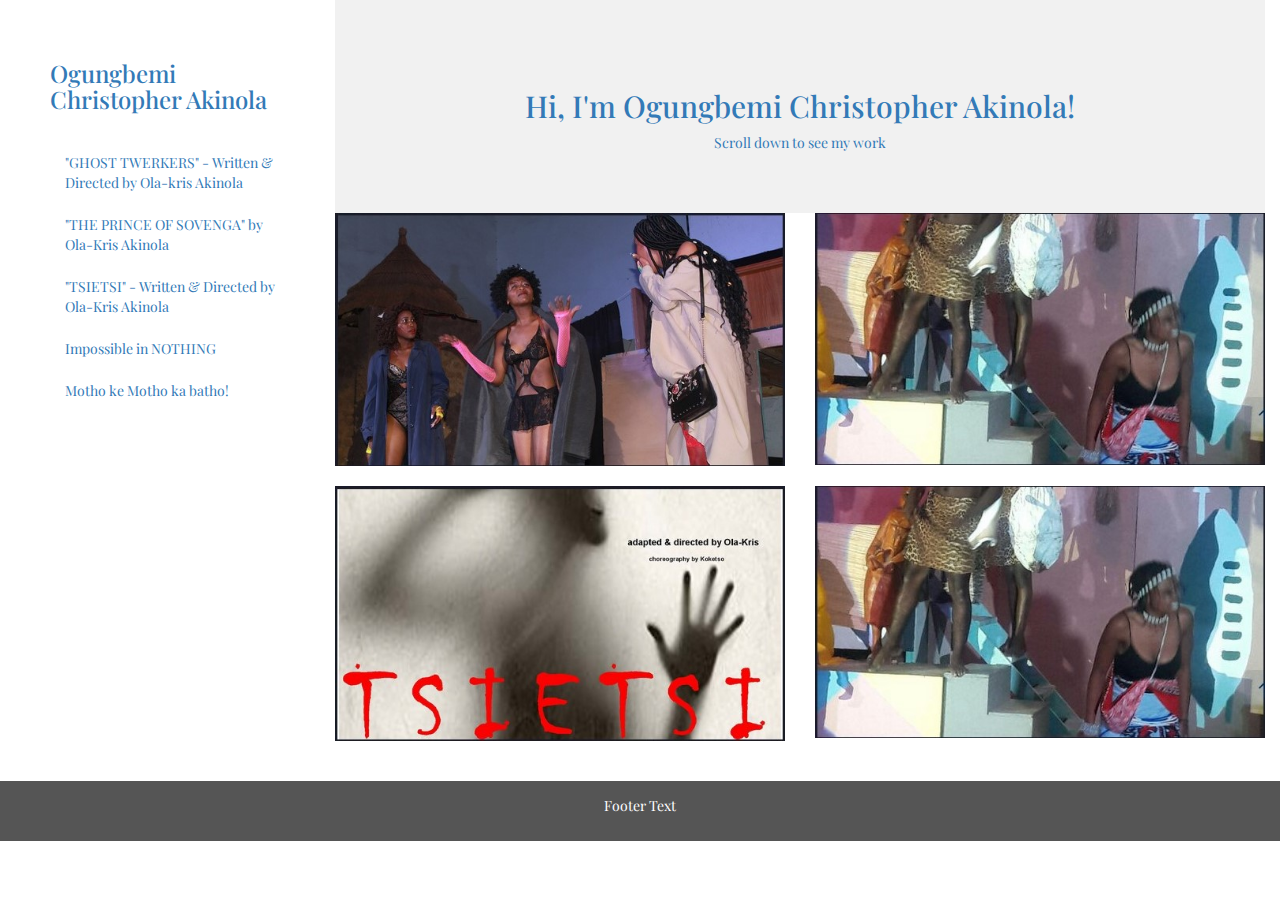
==== index.html @ 7c8583b6 "Fixing site" ====
<!DOCTYPE html>
<html lang="en">
    <head>
        <title>Ogungbemi Akinola</title>
        <meta charset="utf-8">
        <meta name="viewport" content="width=device-width, initial-scale=1">
        <link rel="stylesheet" href="https://maxcdn.bootstrapcdn.com/bootstrap/3.4.1/css/bootstrap.min.css">
        <link rel="stylesheet" href="./css/styles.css">
        <link rel="preconnect" href="https://fonts.googleapis.com">
        <link rel="preconnect" href="https://fonts.gstatic.com" crossorigin>
        <link href="https://fonts.googleapis.com/css2?family=Playfair+Display&display=swap" rel="stylesheet">
        <script src="https://ajax.googleapis.com/ajax/libs/jquery/3.6.1/jquery.min.js"></script>
        <script src="https://maxcdn.bootstrapcdn.com/bootstrap/3.4.1/js/bootstrap.min.js"></script>
    </head>

    <body>
        <div class="container-fluid">
            <div class="row content">
                <div class="col-sm-3 sidenav">
                    <a href="./index.html">
                        <h3 class="on-hover">Ogungbemi Christopher Akinola</h3>
                    </a>
                    <ul class="nav nav-stacked">
                        <br>
                        <li><a href="./ghost.html">"GHOST TWERKERS" - Written & Directed by Ola-kris Akinola</a></li>
                        <li><a href="./sovenga.html">"THE PRINCE OF SOVENGA" by Ola-Kris Akinola</a></li>
                        <li ><a href="./tsietsi.html">"TSIETSI" - Written & Directed by Ola-Kris Akinola</a></li>
                        <li><a href="./impossible.html">Impossible in NOTHING</a></li>
                        <li><a href="./contact.html">Motho ke Motho ka batho!</a></li>
                    </ul><br>
                </div>

                <div class="col-sm-9">
                    <div class="main-title">
                        <h2>Hi, I'm Ogungbemi Christopher Akinola!</h2>
                        <p>Scroll down to see my work</p>
                    </div>

                    <div class="row">
                        <div class="col-sm-6">
                            <a href="./ghost.html" class="hover-image">
                                <img src="./img/Screenshot2.jpg" alt="Image 1" class="img-responsive" style="width:100%">
                            </a>
                        </div>
                        <div class="col-sm-6">
                            <a href="./sovenga.html" class="hover-image">
                                <img src="./img/Screenshot3.jpg" alt="Image 1" class="img-responsive" style="width:100%">
                            </a>
                        </div>
                    </div>

                    <div class="row">
                        <div class="col-sm-6">
                            <a href="./tsietsi.html" class="hover-image">
                                <img src="./img/Screenshot1.jpg" alt="Image 1" class="img-responsive" style="width:100%">
                            </a>    
                        </div>
                        <div class="col-sm-6">
                            <a href="./impossible.html" class="hover-image">
                                <img src="./img/Screenshot3.jpg" alt="Image 1" class="img-responsive" style="width:100%">
                            </a>
                        </div>
                    </div>
                </div>
            </div>
        </div>
    </body>

    <footer class="container-fluid">
        <p>Footer Text</p>
    </footer>
</html>
---- css/styles.css ----
body {
  font-family: 'Playfair Display', serif;
  text-decoration: none;
}

/* Set height of the grid so .sidenav can be 100% (adjust if needed) */
    .row.content {height: auto}
    
/* Set gray background color and 100% height */
    .sidenav {
      background-color: white;
      height: 100%;
      word-wrap: break-word;
      padding-left: 50px;
      padding-top: 40px;
    }

    .on-hover:hover {
      text-decoration: none;
    }

    .main-title {
        background-color: #f1f1f1;
        color: #337ab7;
        padding-top: 70px;
        padding-right: 30px;
        padding-left: 30px;
        padding-bottom: 50px;
        text-align: center;
    }

    .main-title p{
      word-wrap: break-word;
    }

    .img-container {
      width: 400px;
      height: 300px;
      overflow: hidden;
    }
    
    .img-edit {
      width: 100%;
      height: auto;
    }

    .row {
      padding-bottom: 20px;
    }
    
    .hover-image::hover {
      background-color: #337ab7;
    }
    
/* Set black background color, white text and some padding */
    footer {
      background-color: #555;
      text-align: center;
      color: white;
      position: absolute;
      width: 100%;
      padding: 15px;
    }
    
/* On small screens, set height to 'auto' for sidenav and grid */
    @media screen and (max-width: 767px) {
      .sidenav {
        height: auto;
        padding: 15px;
      }
      .row.content {height: auto;} 
    }
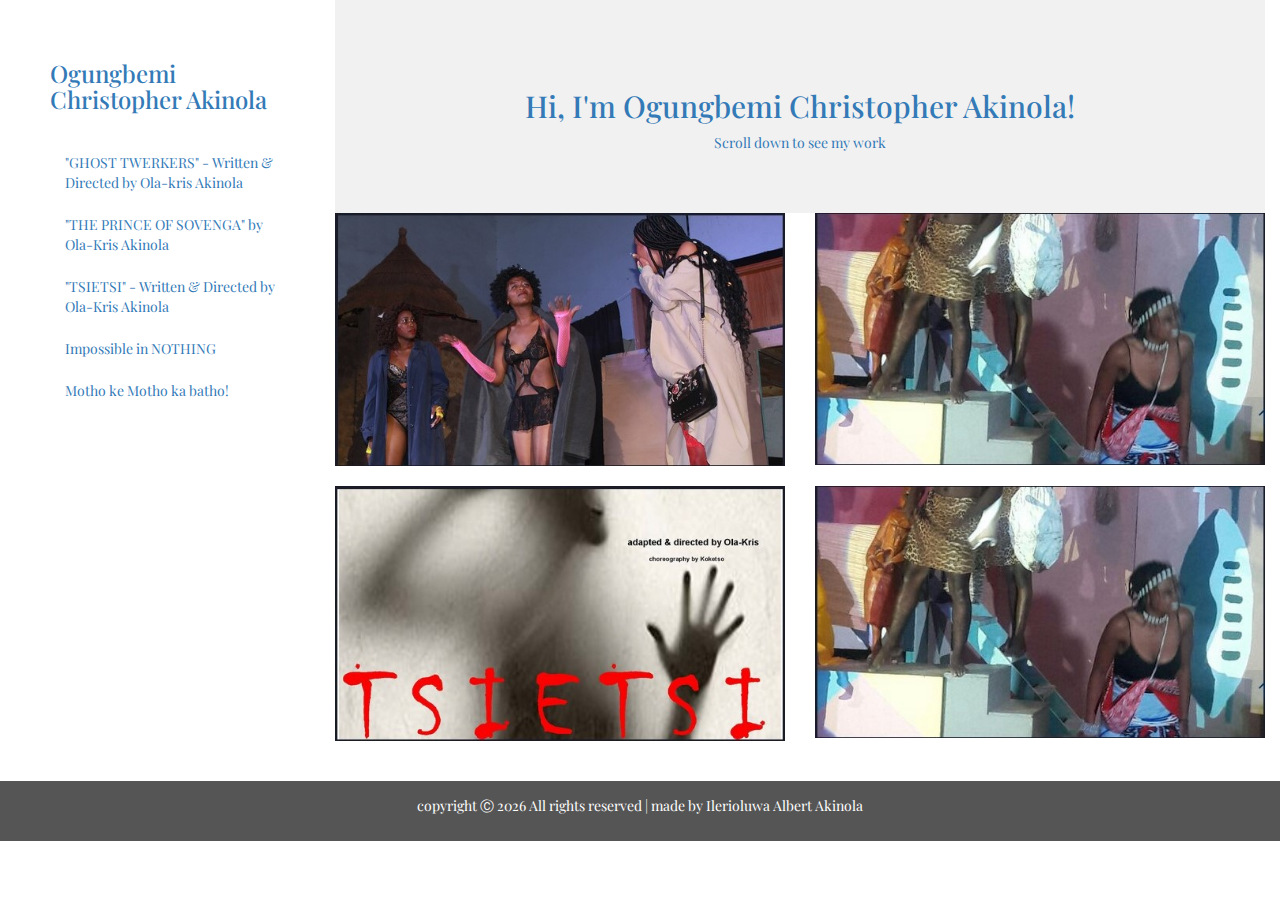
==== commit b6d1cf1c: "Hover functionality" ====
--- a/index.html
+++ b/index.html
@@ -40,11 +40,17 @@
                         <div class="col-sm-6">
                             <a href="./ghost.html" class="hover-image">
                                 <img src="./img/Screenshot2.jpg" alt="Image 1" class="img-responsive" style="width:100%">
+                                <div class="portfolio-box-caption">
+                                    <div class="project-name">Ghost Twerkers</div>
+                                </div>
                             </a>
                         </div>
                         <div class="col-sm-6">
                             <a href="./sovenga.html" class="hover-image">
                                 <img src="./img/Screenshot3.jpg" alt="Image 1" class="img-responsive" style="width:100%">
+                                <div class="portfolio-box-caption">
+                                    <div class="project-name">Prince Of Sovenga</div>
+                                </div>
                             </a>
                         </div>
                     </div>
@@ -53,11 +59,17 @@
                         <div class="col-sm-6">
                             <a href="./tsietsi.html" class="hover-image">
                                 <img src="./img/Screenshot1.jpg" alt="Image 1" class="img-responsive" style="width:100%">
+                                <div class="portfolio-box-caption">
+                                    <div class="project-name">Tsietsi</div>
+                                </div>
                             </a>    
                         </div>
                         <div class="col-sm-6">
                             <a href="./impossible.html" class="hover-image">
                                 <img src="./img/Screenshot3.jpg" alt="Image 1" class="img-responsive" style="width:100%">
+                                <div class="portfolio-box-caption">
+                                    <div class="project-name">Impossible in Nothing</div>
+                                </div>
                             </a>
                         </div>
                     </div>
@@ -66,8 +78,11 @@
         </div>
     </body>
 
-    <footer class="container-fluid">
-        <p>Footer Text</p>
+    <footer class="container-fluid footer-bottom">
+        <p> copyright &#9400;
+            <script>document.write(new Date().getFullYear());</script>
+            All rights reserved | made by Ilerioluwa Albert Akinola 
+        </p>
     </footer>
 </html>
 
--- a/css/styles.css
+++ b/css/styles.css
@@ -48,10 +48,33 @@
       padding-bottom: 20px;
     }
     
-    .hover-image::hover {
-      background-color: #337ab7;
+    .portfolio-box-caption {
+      display: flex;
+      align-items: center;
+      justify-content: center;
+      flex-direction: column;
+      width: 95%;
+      height: 100%;
+      position: absolute;
+      bottom: 0;
+      text-align: center;
+      opacity: 0;
+      color: #fff;
+      background: #337ab7;
+      transition: opacity 0.25s ease;
+      text-align: center;
+    }
+
+    .project-name {
+      font-size: 2rem;
+      font-weight: 600;
+      text-transform: uppercase;
     }
     
+    .hover-image:hover .portfolio-box-caption {
+      opacity: 0.7;
+    }
+
 /* Set black background color, white text and some padding */
     footer {
       background-color: #555;
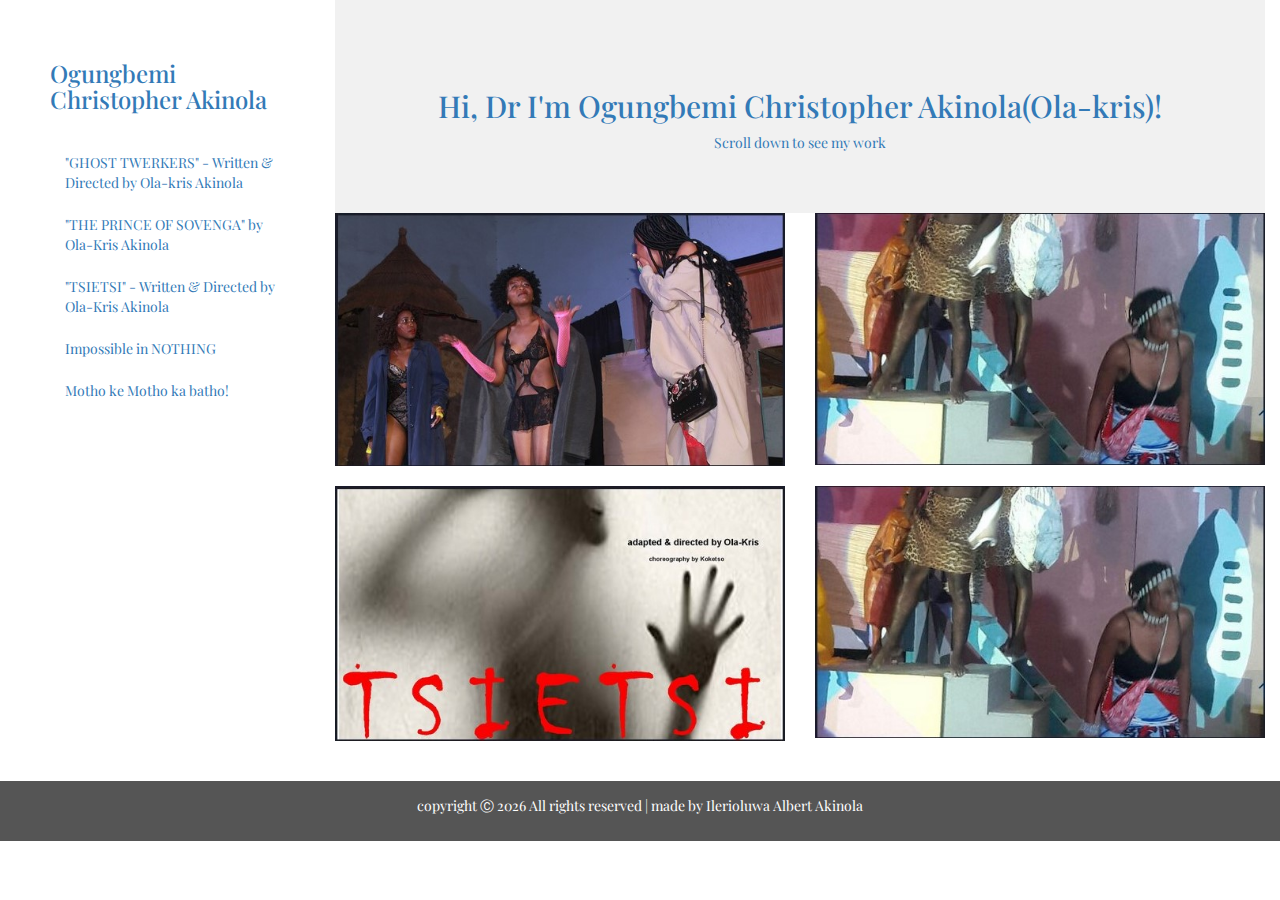
==== commit fcda2a7b: "Update index.html" ====
--- a/index.html
+++ b/index.html
@@ -32,7 +32,7 @@
 
                 <div class="col-sm-9">
                     <div class="main-title">
-                        <h2>Hi, I'm Ogungbemi Christopher Akinola!</h2>
+                        <h2>Hi, Dr I'm Ogungbemi Christopher Akinola(Ola-kris)!</h2>
                         <p>Scroll down to see my work</p>
                     </div>
 
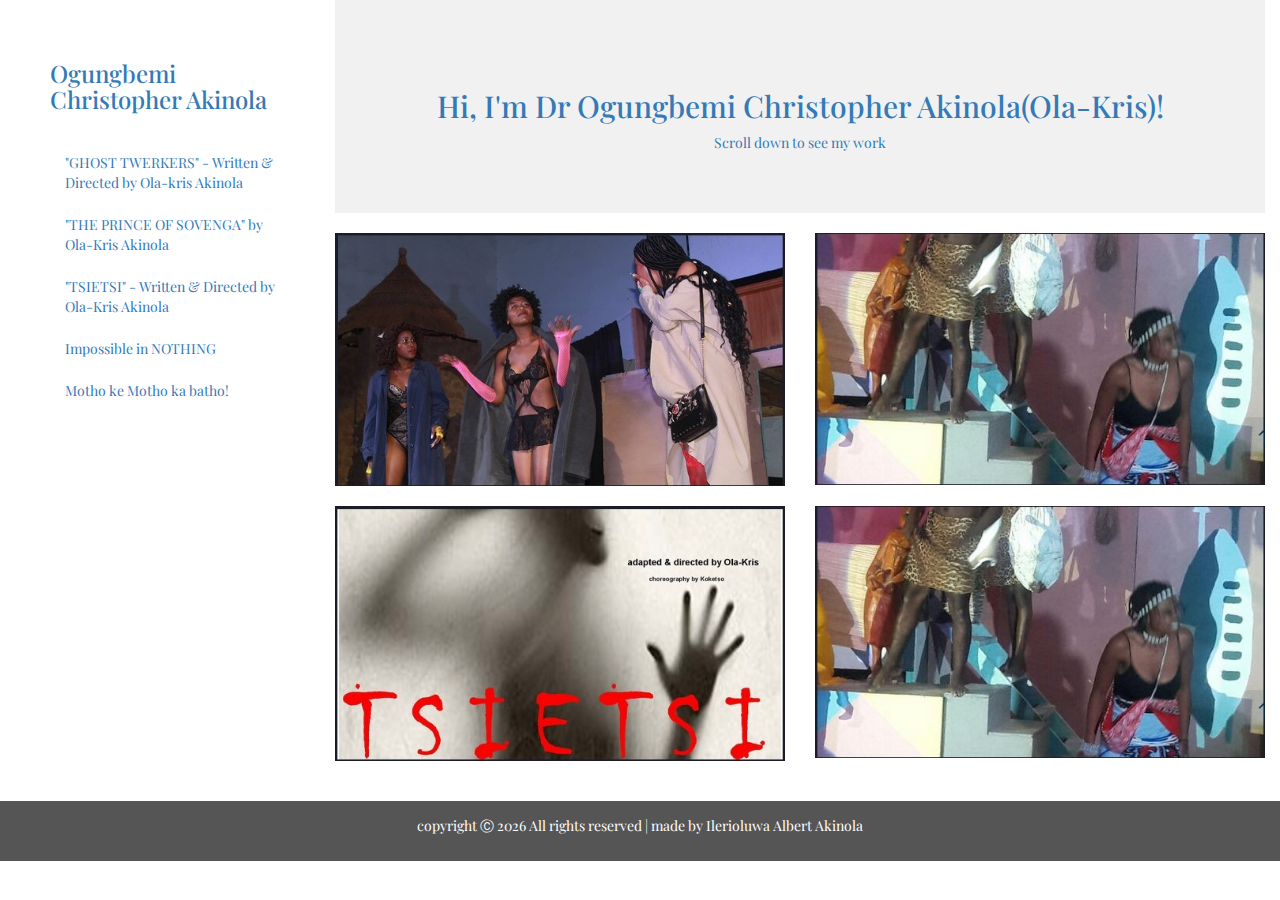
==== commit 71fcd6c7: "Added more images" ====
--- a/index.html
+++ b/index.html
@@ -32,10 +32,11 @@
 
                 <div class="col-sm-9">
                     <div class="main-title">
-                        <h2>Hi, Dr I'm Ogungbemi Christopher Akinola(Ola-kris)!</h2>
+                        <h2>Hi, I'm Dr Ogungbemi Christopher Akinola(Ola-Kris)!</h2>
                         <p>Scroll down to see my work</p>
                     </div>
 
+                    <br>
                     <div class="row">
                         <div class="col-sm-6">
                             <a href="./ghost.html" class="hover-image">
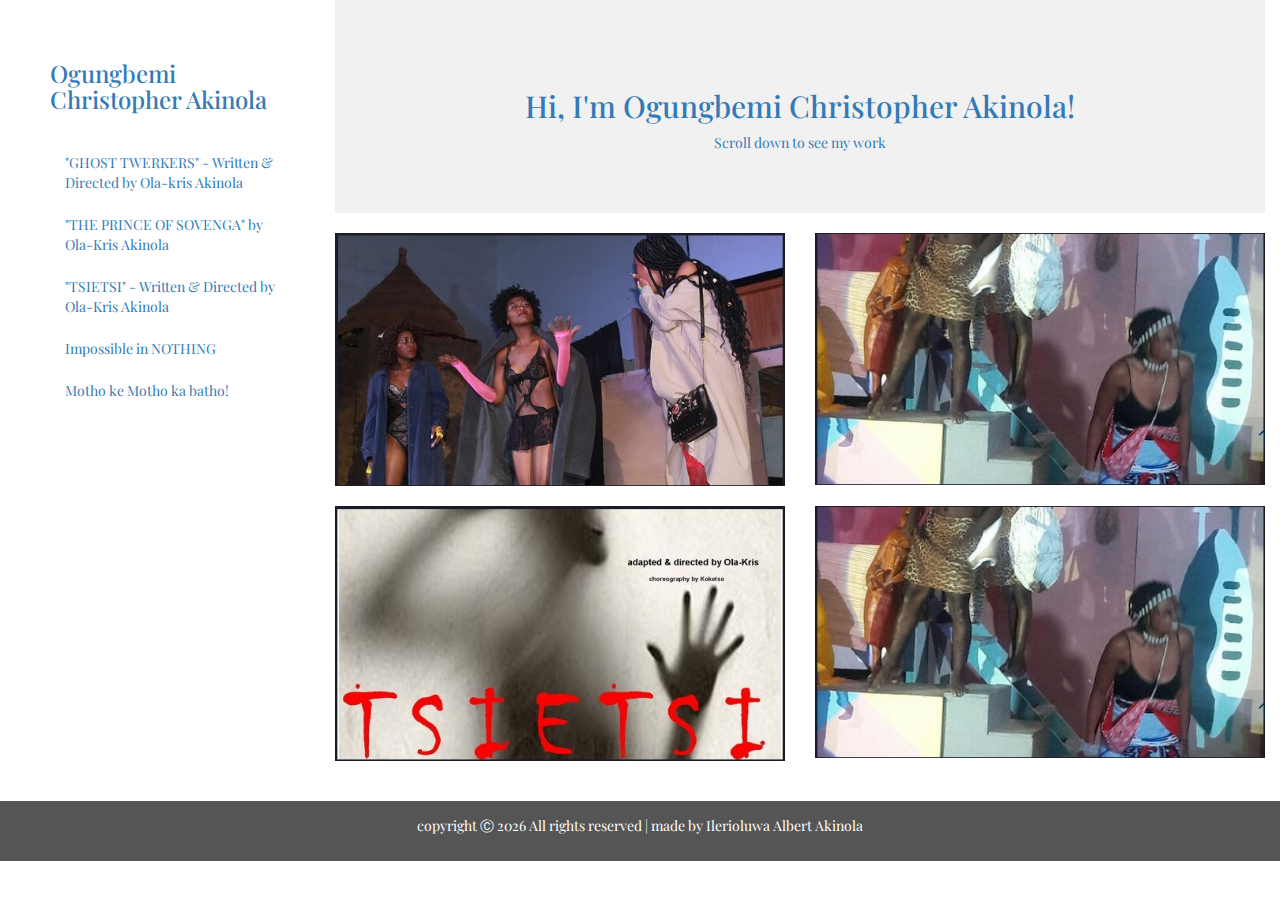
==== commit 866ec48b: "Merge branch 'main' of https://github.com/OgungbemiAkinola/ogungbemiakinola.github.io" ====
--- a/index.html
+++ b/index.html
@@ -32,7 +32,7 @@
 
                 <div class="col-sm-9">
                     <div class="main-title">
-                        <h2>Hi, I'm Dr Ogungbemi Christopher Akinola(Ola-Kris)!</h2>
+                        <h2>Hi, I'm Ogungbemi Christopher Akinola!</h2>
                         <p>Scroll down to see my work</p>
                     </div>
 
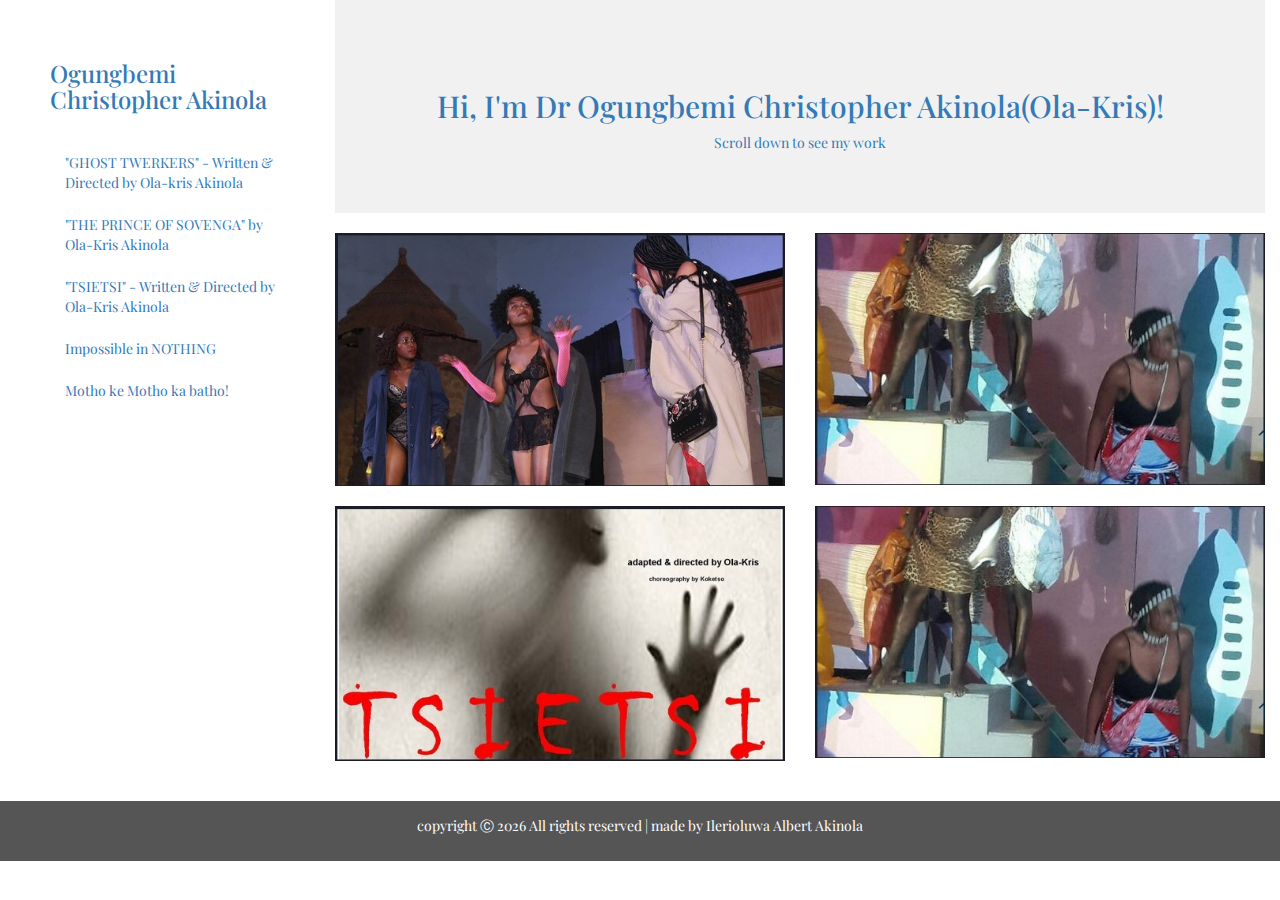
==== commit 9cd02637: "Merge error" ====
--- a/index.html
+++ b/index.html
@@ -32,7 +32,7 @@
 
                 <div class="col-sm-9">
                     <div class="main-title">
-                        <h2>Hi, I'm Ogungbemi Christopher Akinola!</h2>
+                        <h2>Hi, I'm Dr Ogungbemi Christopher Akinola(Ola-Kris)!</h2>
                         <p>Scroll down to see my work</p>
                     </div>
 
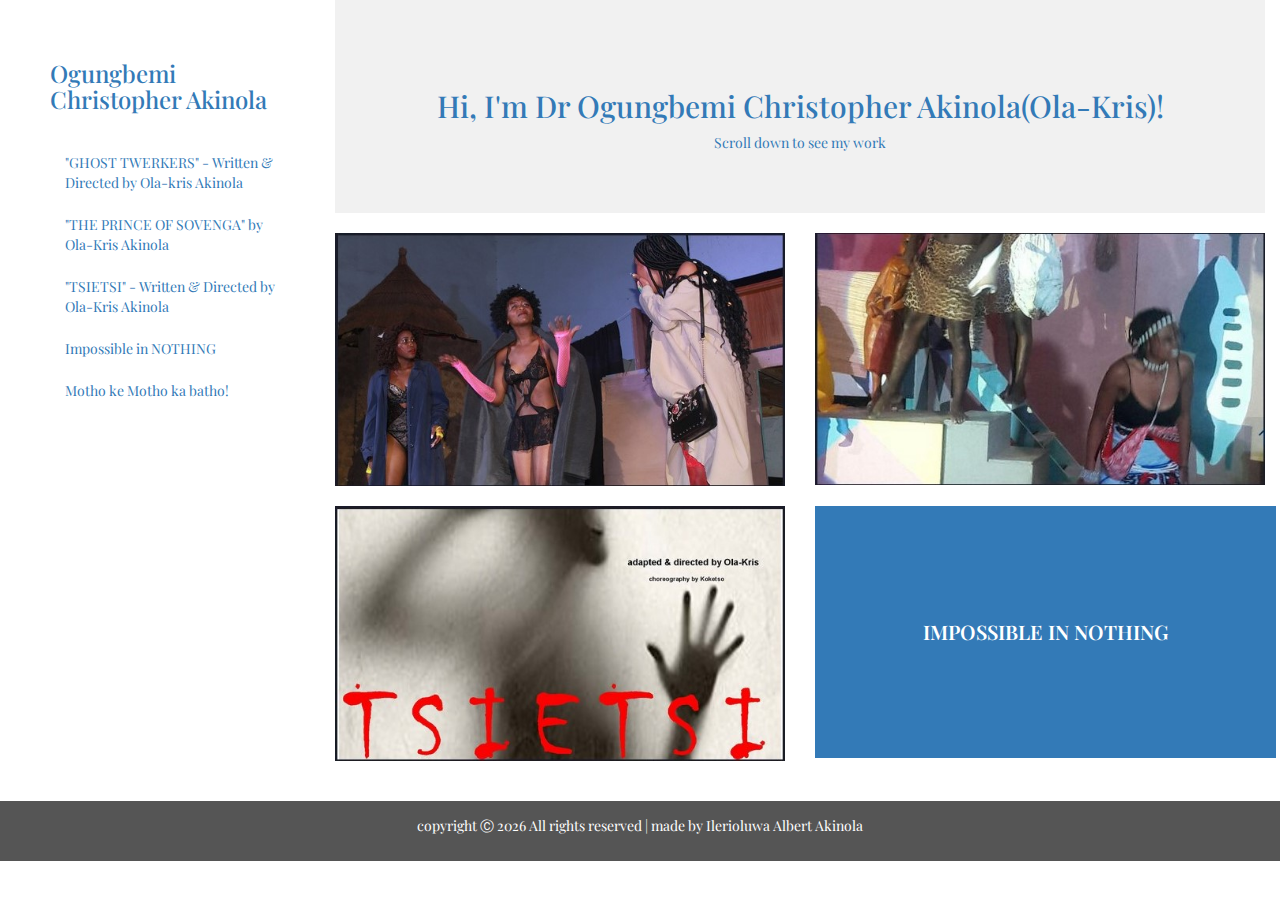
==== commit 78f7698e: "Index changes" ====
--- a/index.html
+++ b/index.html
@@ -17,8 +17,8 @@
         <div class="container-fluid">
             <div class="row content">
                 <div class="col-sm-3 sidenav">
-                    <a href="./index.html">
-                        <h3 class="on-hover">Ogungbemi Christopher Akinola</h3>
+                    <a href="./index.html" class="on-hover">
+                        <h3>Ogungbemi Christopher Akinola</h3>
                     </a>
                     <ul class="nav nav-stacked">
                         <br>
@@ -66,9 +66,9 @@
                             </a>    
                         </div>
                         <div class="col-sm-6">
-                            <a href="./impossible.html" class="hover-image">
+                            <a href="./impossible.html">
                                 <img src="./img/Screenshot3.jpg" alt="Image 1" class="img-responsive" style="width:100%">
-                                <div class="portfolio-box-caption">
+                                <div class="portfolio-box-caption-2">
                                     <div class="project-name">Impossible in Nothing</div>
                                 </div>
                             </a>
--- a/css/styles.css
+++ b/css/styles.css
@@ -17,6 +17,7 @@
 
     .on-hover:hover {
       text-decoration: none;
+      
     }
 
     .main-title {
@@ -65,6 +66,22 @@
       text-align: center;
     }
 
+    .portfolio-box-caption-2 {
+      display: flex;
+      align-items: center;
+      justify-content: center;
+      flex-direction: column;
+      width: 96%;
+      height: 100%;
+      position: absolute;
+      bottom: 0;
+      text-align: center;
+      color: #fff;
+      background: #337ab7;
+      transition: opacity 0.25s ease;
+      text-align: center;
+    }
+
     .project-name {
       font-size: 2rem;
       font-weight: 600;
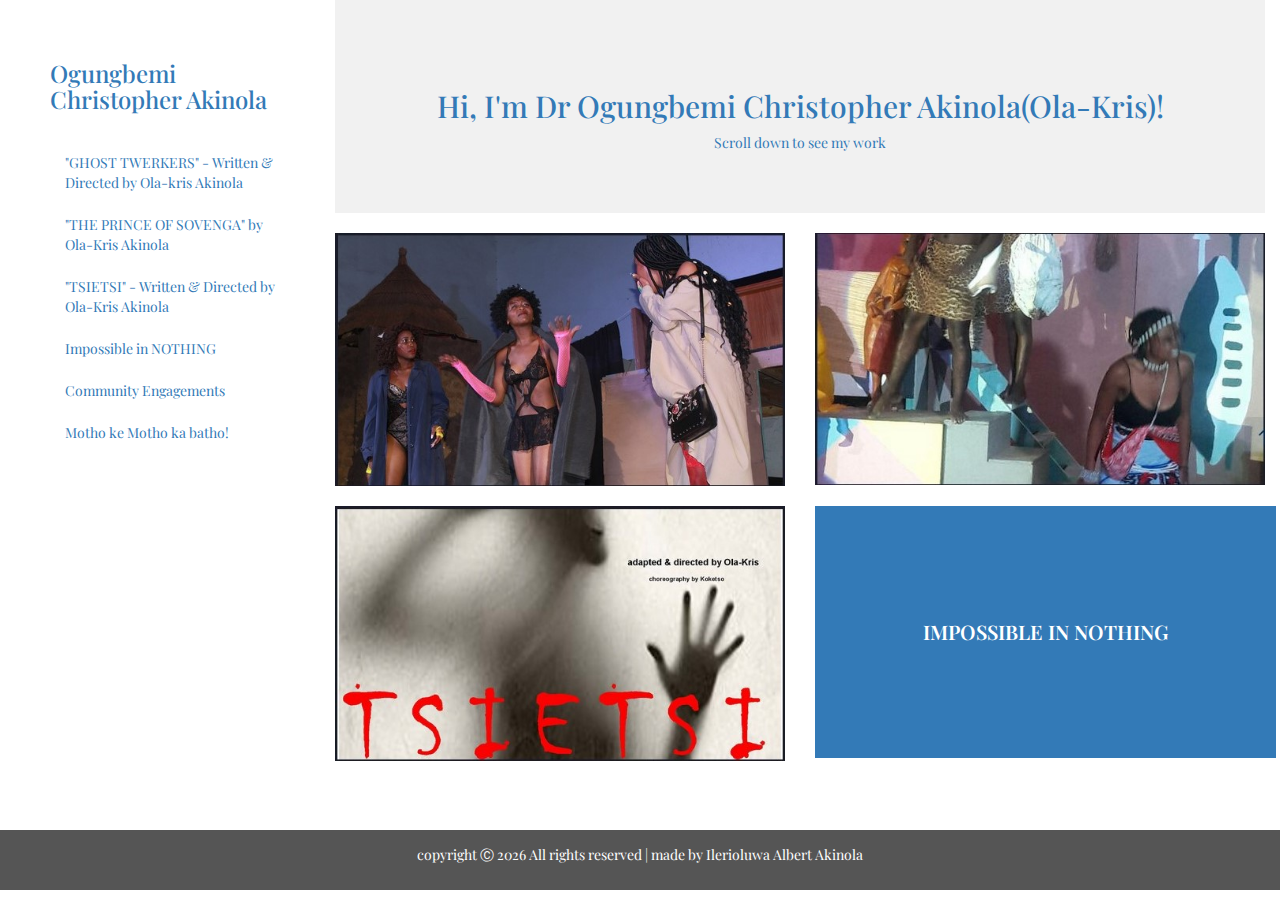
==== commit 46b9f13d: "Added new page" ====
--- a/index.html
+++ b/index.html
@@ -26,6 +26,7 @@
                         <li><a href="./sovenga.html">"THE PRINCE OF SOVENGA" by Ola-Kris Akinola</a></li>
                         <li ><a href="./tsietsi.html">"TSIETSI" - Written & Directed by Ola-Kris Akinola</a></li>
                         <li><a href="./impossible.html">Impossible in NOTHING</a></li>
+                        <li><a href="./community.html">Community Engagements</a></li>
                         <li><a href="./contact.html">Motho ke Motho ka batho!</a></li>
                     </ul><br>
                 </div>
--- a/css/styles.css
+++ b/css/styles.css
@@ -9,7 +9,7 @@
 /* Set gray background color and 100% height */
     .sidenav {
       background-color: white;
-      height: 100%;
+      min-height: 90vh;
       word-wrap: break-word;
       padding-left: 50px;
       padding-top: 40px;
@@ -17,7 +17,6 @@
 
     .on-hover:hover {
       text-decoration: none;
-      
     }
 
     .main-title {
